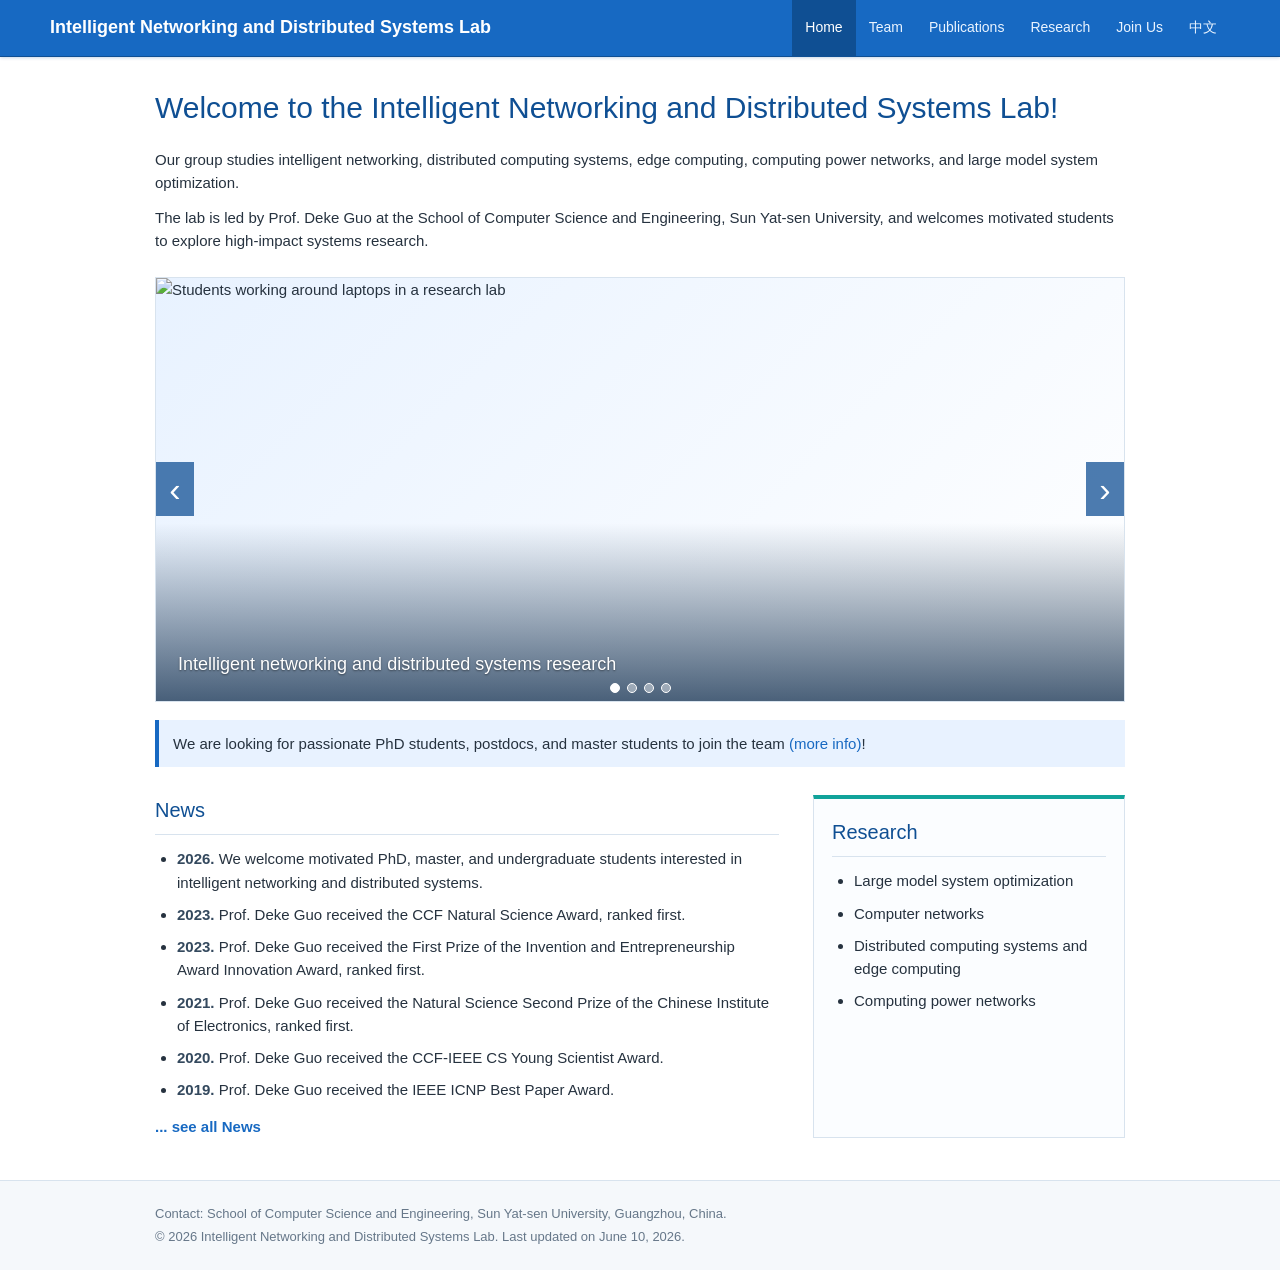
==== index.html @ 82f00f29 "Add selected publications" ====
<!doctype html>
<html lang="en">
<head>
  <meta charset="utf-8">
  <meta name="viewport" content="width=device-width, initial-scale=1">
  <title>Intelligent Networking and Distributed Systems Lab - Home</title>
  <link rel="icon" href="/assets/sysu-seal.svg" type="image/svg+xml">
  <link rel="stylesheet" href="styles.css">
</head>
<body>
  <header class="site-header">
    <nav class="navbar" aria-label="Primary navigation">
      <a class="brand" href="#home">Intelligent Networking and Distributed Systems Lab</a>
      <button class="nav-toggle" type="button" aria-label="Toggle navigation" aria-expanded="false">
        <span></span>
        <span></span>
        <span></span>
      </button>
      <div class="nav-links">
        <a class="active" href="#home" data-view="home">Home</a>
        <a href="#team" data-view="team">Team</a>
        <a href="#publications" data-view="publications">Publications</a>
        <a href="#research" data-view="research">Research</a>
        <a href="#join" data-view="join">Join Us</a>
        <a href="#cn" id="language-toggle">中文</a>
      </div>
    </nav>
  </header>

  <main class="page">
    <div class="view active" id="home-view">
      <section class="intro">
        <h1>Welcome to the Intelligent Networking and Distributed Systems Lab!</h1>
        <p>
          Our group studies intelligent networking, distributed computing systems, edge computing,
          computing power networks, and large model system optimization.
        </p>
        <p>
          The lab is led by Prof. Deke Guo at the School of Computer Science and Engineering,
          Sun Yat-sen University, and welcomes motivated students to explore high-impact systems research.
        </p>
      </section>

      <section class="carousel" aria-label="Lab highlights">
        <div class="slides">
          <figure class="slide active">
            <img src="https://images.unsplash.com/photo-1519389950473-47ba0277781c?auto=format&fit=crop&w=1400&q=80" alt="Students working around laptops in a research lab">
            <figcaption>Research work, prototypes, and publication highlights</figcaption>
          </figure>
          <figure class="slide">
            <img src="https://images.unsplash.com/photo-1531482615713-2afd69097998?auto=format&fit=crop&w=1400&q=80" alt="Research team collaborating in a meeting">
            <figcaption>Students and faculty building systems together</figcaption>
          </figure>
          <figure class="slide">
            <img src="https://images.unsplash.com/photo-1517048676732-d65bc937f952?auto=format&fit=crop&w=1400&q=80" alt="Academic discussion around a conference table">
            <figcaption>Seminars, workshops, and collaborative discussions</figcaption>
          </figure>
          <figure class="slide">
            <img src="https://images.unsplash.com/photo-1518770660439-4636190af475?auto=format&fit=crop&w=1400&q=80" alt="Close-up of electronic circuit hardware">
            <figcaption>From hardware trends to deployable system designs</figcaption>
          </figure>
        </div>

        <button class="carousel-btn prev" type="button" aria-label="Previous slide">&lsaquo;</button>
        <button class="carousel-btn next" type="button" aria-label="Next slide">&rsaquo;</button>

        <div class="indicators" aria-label="Slide indicators">
          <button class="active" type="button" aria-label="Show slide 1"></button>
          <button type="button" aria-label="Show slide 2"></button>
          <button type="button" aria-label="Show slide 3"></button>
          <button type="button" aria-label="Show slide 4"></button>
        </div>
      </section>

      <section class="notice" id="join-home">
        We are looking for passionate PhD students, postdocs, and master students to join the team
        <a href="#join">more info</a>!
      </section>

      <section class="content-grid">
        <div class="news">
          <h2>News</h2>
          <ul>
            <li><time datetime="2026">2026.</time> We welcome motivated PhD, master, and undergraduate students interested in intelligent networking and distributed systems.</li>
            <li><time datetime="2023">2023.</time> Prof. Deke Guo received the CCF Natural Science Award, ranked first.</li>
            <li><time datetime="2023">2023.</time> Prof. Deke Guo received the First Prize of the Invention and Entrepreneurship Award Innovation Award, ranked first.</li>
            <li><time datetime="2021">2021.</time> Prof. Deke Guo received the Natural Science Second Prize of the Chinese Institute of Electronics, ranked first.</li>
            <li><time datetime="2020">2020.</time> Prof. Deke Guo received the CCF-IEEE CS Young Scientist Award.</li>
            <li><time datetime="2019">2019.</time> Prof. Deke Guo received the IEEE ICNP Best Paper Award.</li>
          </ul>
          <a class="more-link" href="#news">... see all News</a>
        </div>

        <aside class="research-list">
          <h2>Research</h2>
          <ul>
            <li>Large model system optimization</li>
            <li>Computer networks</li>
            <li>Distributed computing systems and edge computing</li>
            <li>Computing power networks</li>
          </ul>
        </aside>
      </section>
    </div>

    <div class="view" id="team-view">
      <section class="team-page">
        <h1>Team</h1>
        <p class="page-lead">
          Faculty, graduate students, engineers, and collaborators work together through weekly seminars,
          reading groups, and project meetings.
        </p>

        <section class="team-section faculty-section">
          <h2>Faculty</h2>
          <div class="faculty-list"></div>
        </section>

        <section class="team-section">
          <h2>Postdoctoral Fellows</h2>
          <div class="person-grid postdoc-list"></div>
        </section>

        <section class="team-section">
          <h2>PhD Students</h2>
          <div class="person-grid phd-list"></div>
        </section>

        <section class="team-section">
          <h2>Master Students</h2>
          <div class="person-grid master-list"></div>
        </section>

        <section class="team-section alumni-section">
          <h2>Alumni</h2>
          <h3>Selected Alumni</h3>
          <div class="person-grid alumni-featured-list"></div>

          <h3>All Alumni</h3>
          <table class="alumni-table">
            <thead>
              <tr>
                <th>Name</th>
                <th>Degree</th>
                <th>Year</th>
                <th>After Graduation</th>
              </tr>
            </thead>
            <tbody></tbody>
          </table>
        </section>
      </section>
    </div>

    <div class="view" id="publications-view">
      <section class="subpage">
        <h1>Publications</h1>
        <p class="page-lead">Selected publication resources and research topics in networking, distributed systems, edge computing, computing power networks, and large model systems.</p>

        <div class="publication-list">
          <section class="paper-year">
            <h2>2023</h2>
            <article class="paper">
              <h3>When Deduplication Meets Migration: An Efficient and Adaptive Strategy in Distributed Storage Systems</h3>
              <p class="paper-authors">Geyao Cheng, Lailong Luo, Junxu Xia, Deke Guo, Yuchen Sun</p>
              <p class="paper-venue">IEEE Transactions on Parallel and Distributed Systems (TPDS), 2023</p>
              <div class="paper-links">
                <a href="https://dekeguo.github.io/Jingwei-TPDS.pdf">PDF</a>
              </div>
            </article>
          </section>

          <section class="paper-year">
            <h2>2022</h2>
            <article class="paper">
              <h3>COIN: An Efficient Indexing Mechanism for Unstructured Data Sharing Systems</h3>
              <p class="paper-authors">Junjie Xie, Chen Qian, Deke Guo, Minmei Wang, Ge Wang, Honghui Chen</p>
              <p class="paper-venue">IEEE/ACM Transactions on Networking (TON), 2022</p>
              <div class="paper-links">
                <a href="https://dekeguo.github.io/ton_coin.pdf">PDF</a>
              </div>
            </article>
          </section>
        </div>
      </section>
    </div>

    <div class="view" id="research-view">
      <section class="subpage">
        <h1>Research</h1>
        <p class="page-lead">
          We study intelligent networking and distributed systems for future computing infrastructures,
          with emphasis on networks, edge computing, computing power networks, and large model systems.
        </p>

        <div class="topic-grid">
          <article class="topic">
            <h2>Large Model System Optimization</h2>
            <p>System support for efficient training, inference, scheduling, and deployment of large models.</p>
          </article>
          <article class="topic">
            <h2>Computer Networks</h2>
            <p>Network architectures, protocols, and intelligent mechanisms for high-performance communication.</p>
          </article>
          <article class="topic">
            <h2>Distributed Computing and Edge Computing</h2>
            <p>Distributed systems and edge infrastructures that bring computing closer to data and users.</p>
          </article>
          <article class="topic">
            <h2>Computing Power Networks</h2>
            <p>Resource orchestration and networked computing infrastructure for collaborative computing services.</p>
          </article>
        </div>
      </section>
    </div>

    <div class="view" id="join-view">
      <section class="subpage join-page">
        <h1>Join Us</h1>
        <p class="page-lead">
          We welcome motivated undergraduate, master, and PhD students interested in computer networks,
          distributed systems, edge computing, computing power networks, and large model systems.
        </p>

        <div class="join-panel">
          <h2>Open Positions</h2>
          <ul>
            <li>PhD students interested in computer networks, distributed systems, edge computing, and large model systems.</li>
            <li>Master students looking for hands-on systems research projects.</li>
            <li>Outstanding undergraduate students who want to join research projects early.</li>
          </ul>
        </div>

        <div class="join-panel">
          <h2>How to Apply</h2>
          <p>
            Send your CV, transcript, and a short note about your research interests to
            <a href="mailto:guodk@mail.sysu.edu.cn">guodk@mail.sysu.edu.cn</a>.
          </p>
        </div>
      </section>
    </div>
  </main>

  <footer class="site-footer">
    <div class="footer-inner">
      <p>Contact: School of Computer Science and Engineering, Sun Yat-sen University, Guangzhou, China.</p>
      <p>&copy; 2026 Intelligent Networking and Distributed Systems Lab. Last updated on June 10, 2026.</p>
    </div>
  </footer>

  <script src="script.js"></script>
</body>
</html>
---- styles.css ----
:root {
  --blue: #1769c2;
  --blue-dark: #0f4f93;
  --blue-soft: #e8f2ff;
  --ink: #26323f;
  --muted: #667789;
  --line: #d8e3ee;
  --page: #ffffff;
  --band: #f5f8fb;
  --accent: #11a39a;
}

* {
  box-sizing: border-box;
}

body {
  margin: 0;
  color: var(--ink);
  background: var(--page);
  font-family: Arial, Helvetica, sans-serif;
  font-size: 15px;
  line-height: 1.55;
}

a {
  color: var(--blue);
  text-decoration: none;
}

a:hover,
a:focus {
  color: var(--blue-dark);
  text-decoration: underline;
}

.site-header {
  background: var(--blue);
  border-bottom: 1px solid var(--blue-dark);
  box-shadow: 0 1px 3px rgba(15, 79, 147, 0.22);
}

.navbar {
  width: min(1180px, calc(100% - 32px));
  min-height: 56px;
  margin: 0 auto;
  display: flex;
  align-items: center;
  justify-content: flex-start;
  gap: 22px;
}

.brand {
  flex: 1 1 auto;
  color: #fff;
  max-width: none;
  min-width: 260px;
  font-size: 18px;
  font-weight: 700;
  line-height: 1.2;
}

.brand:hover,
.brand:focus {
  color: #fff;
}

.nav-links {
  display: flex;
  align-items: stretch;
  align-self: stretch;
  flex: 0 0 auto;
}

.nav-links a {
  display: flex;
  align-items: center;
  padding: 0 13px;
  color: #eaf4ff;
  font-size: 14px;
  white-space: nowrap;
}

.nav-links a:hover,
.nav-links a:focus,
.nav-links a.active {
  background: var(--blue-dark);
  color: #fff;
  text-decoration: none;
}

.nav-toggle {
  display: none;
  width: 40px;
  height: 34px;
  border: 1px solid rgba(255, 255, 255, 0.45);
  border-radius: 4px;
  background: transparent;
  padding: 7px 8px;
}

.nav-toggle span {
  display: block;
  height: 2px;
  margin: 4px 0;
  background: #fff;
}

.page {
  width: min(970px, calc(100% - 32px));
  margin: 28px auto 42px;
}

.view {
  display: none;
}

.view.active {
  display: block;
}

.intro h1 {
  margin: 0 0 16px;
  color: var(--blue-dark);
  font-size: 30px;
  font-weight: 500;
}

.intro p {
  margin: 0 0 12px;
}

.carousel {
  position: relative;
  margin: 24px 0 18px;
  overflow: hidden;
  border: 1px solid var(--line);
  background: var(--band);
}

.slides {
  aspect-ratio: 16 / 7;
  min-height: 270px;
}

.slide {
  position: absolute;
  inset: 0;
  margin: 0;
  opacity: 0;
  transition: opacity 280ms ease;
}

.slide.active {
  opacity: 1;
  z-index: 1;
}

.slide img {
  width: 100%;
  height: 100%;
  display: block;
  object-fit: cover;
  background: linear-gradient(135deg, var(--blue-soft), #ffffff);
}

.slide::after {
  content: "";
  position: absolute;
  inset: auto 0 0;
  height: 42%;
  background: linear-gradient(to top, rgba(7, 37, 70, 0.72), rgba(7, 37, 70, 0));
}

.slide figcaption {
  position: absolute;
  left: 22px;
  right: 22px;
  bottom: 22px;
  z-index: 2;
  color: #fff;
  font-size: 18px;
  text-shadow: 0 1px 2px rgba(0, 0, 0, 0.45);
}

.carousel-btn {
  position: absolute;
  top: 50%;
  z-index: 3;
  width: 38px;
  height: 54px;
  border: 0;
  color: #fff;
  background: rgba(15, 79, 147, 0.74);
  font-size: 34px;
  line-height: 1;
  transform: translateY(-50%);
  cursor: pointer;
}

.carousel-btn:hover,
.carousel-btn:focus {
  background: rgba(15, 79, 147, 0.94);
}

.prev {
  left: 0;
}

.next {
  right: 0;
}

.indicators {
  position: absolute;
  left: 0;
  right: 0;
  bottom: 8px;
  z-index: 4;
  display: flex;
  justify-content: center;
  gap: 7px;
}

.indicators button {
  width: 10px;
  height: 10px;
  padding: 0;
  border: 1px solid #fff;
  border-radius: 50%;
  background: rgba(255, 255, 255, 0.42);
  cursor: pointer;
}

.indicators button.active {
  background: #fff;
}

.notice {
  padding: 12px 14px;
  border-left: 4px solid var(--blue);
  background: var(--blue-soft);
}

.content-grid {
  display: grid;
  grid-template-columns: 2fr 1fr;
  gap: 34px;
  margin-top: 28px;
}

h2 {
  margin: 0 0 12px;
  color: var(--blue-dark);
  font-size: 20px;
  font-weight: 500;
  border-bottom: 1px solid var(--line);
  padding-bottom: 8px;
}

ul {
  margin: 0;
  padding-left: 22px;
}

li {
  margin-bottom: 9px;
}

time {
  font-weight: 700;
  color: #34495e;
}

.more-link {
  display: inline-block;
  margin-top: 4px;
  font-weight: 700;
}

.research-list {
  padding: 18px;
  border: 1px solid var(--line);
  border-top: 4px solid var(--accent);
  background: #fbfdff;
}

.subpage h1,
.team-page h1 {
  margin: 0 0 12px;
  color: var(--blue-dark);
  font-size: 30px;
  font-weight: 500;
}

.page-lead {
  max-width: 760px;
  margin: 0 0 28px;
}

.team-section {
  margin-top: 30px;
}

.team-page {
  max-width: 980px;
}

.team-section {
  margin-top: 38px;
  border-top: 1px solid var(--line);
  padding-top: 14px;
}

.faculty-list {
  display: grid;
  grid-template-columns: repeat(2, minmax(0, 1fr));
  gap: 24px;
  margin-top: 18px;
}

.member,
.person-card {
  cursor: pointer;
  color: inherit;
  text-decoration: none;
}

.member {
  display: grid;
  grid-template-columns: 118px 1fr;
  gap: 20px;
  align-items: center;
  min-height: 160px;
  padding: 22px;
  border: 1px solid var(--line);
  border-radius: 10px;
  background: linear-gradient(180deg, #ffffff 0%, #f7fbff 100%);
  box-shadow: 0 8px 22px rgba(15, 79, 147, 0.08);
  transition: transform 160ms ease, box-shadow 160ms ease, border-color 160ms ease;
}

.member:hover,
.member:focus {
  border-color: #b8cfe7;
  box-shadow: 0 12px 28px rgba(15, 79, 147, 0.14);
  outline: 0;
  transform: translateY(-2px);
  text-decoration: none;
}

.member img {
  width: 108px;
  height: 108px;
  object-fit: cover;
  border: 3px solid #fff;
  border-radius: 50%;
  box-shadow: 0 0 0 1px var(--line), 0 8px 18px rgba(15, 79, 147, 0.12);
}

.member h3 {
  margin: 0 0 10px;
  color: var(--blue-dark);
  font-size: 18px;
}

.member p {
  margin: 0 0 4px;
}

.member p:first-of-type {
  color: var(--muted);
  font-size: 14px;
}

.profile-link {
  display: inline-block;
  margin-top: 10px;
  padding: 5px 12px;
  border: 1px solid var(--blue);
  border-radius: 999px;
  color: var(--blue);
  font-size: 13px;
  font-weight: 700;
}

.profile-link:hover,
.profile-link:focus {
  background: var(--blue);
  color: #fff;
  text-decoration: none;
}

.person-grid {
  display: grid;
  grid-template-columns: repeat(4, 160px);
  gap: 30px 38px;
  margin-top: 18px;
}

.person-card {
  width: 160px;
  padding: 16px 12px;
  border: 1px solid transparent;
  border-radius: 10px;
  background: transparent;
  text-align: center;
  transition: transform 160ms ease, background 160ms ease, border-color 160ms ease;
}

.person-card:hover,
.person-card:focus {
  border-color: var(--line);
  background: #fbfdff;
  outline: 0;
  transform: translateY(-2px);
}

.person-card:hover h3,
.person-card:focus h3 {
  text-decoration: underline;
}

.person-card img {
  width: 118px;
  height: 118px;
  display: block;
  margin: 0 auto;
  object-fit: cover;
  border: 3px solid #fff;
  border-radius: 50%;
  background: var(--blue-soft);
  box-shadow: 0 0 0 1px var(--line), 0 8px 18px rgba(15, 79, 147, 0.1);
}

.person-card h3 {
  margin: 9px 0 3px;
  color: var(--blue-dark);
  font-size: 15px;
}

.person-card p {
  margin: 0;
  color: var(--muted);
  font-size: 13px;
}

.alumni-section h3 {
  margin: 22px 0 10px;
  color: var(--ink);
  font-size: 16px;
}

.alumni-table {
  width: 100%;
  border-collapse: collapse;
  margin-top: 10px;
  font-size: 14px;
}

.alumni-table th,
.alumni-table td {
  border-bottom: 1px solid var(--line);
  padding: 9px 8px;
  text-align: left;
  vertical-align: top;
}

.alumni-table th {
  color: var(--blue-dark);
  font-weight: 700;
}

.paper-year,
.cn-section {
  margin-top: 30px;
}

.publication-list {
  margin-top: 28px;
}

.paper {
  padding: 18px 0;
  border-bottom: 1px solid var(--line);
}

.paper h3 {
  margin: 0 0 6px;
  color: var(--ink);
  font-size: 17px;
  line-height: 1.45;
}

.paper p {
  margin: 0 0 5px;
  color: var(--muted);
}

.paper-authors {
  color: var(--ink);
}

.paper-links {
  display: flex;
  flex-wrap: wrap;
  gap: 8px;
  margin-top: 8px;
}

.paper-links a {
  display: inline-flex;
  align-items: center;
  min-height: 28px;
  padding: 3px 10px;
  border: 1px solid var(--blue);
  border-radius: 3px;
  color: var(--blue);
  font-size: 13px;
  font-weight: 700;
}

.paper-links a:hover,
.paper-links a:focus {
  background: var(--blue);
  color: #fff;
  text-decoration: none;
}

.topic-grid {
  display: grid;
  grid-template-columns: repeat(2, minmax(0, 1fr));
  gap: 20px;
  margin-top: 28px;
}

.topic,
.join-panel {
  padding: 18px;
  border: 1px solid var(--line);
  border-top: 4px solid var(--accent);
  background: #fbfdff;
}

.topic h2,
.join-panel h2 {
  margin-bottom: 10px;
}

.topic p,
.join-panel p {
  margin: 0;
}

.join-panel {
  margin-top: 22px;
}

.profile-page {
  max-width: 880px;
}

.back-link {
  display: inline-block;
  margin-bottom: 24px;
  font-weight: 700;
}

.profile-hero {
  display: grid;
  grid-template-columns: 160px 1fr;
  gap: 28px;
  align-items: start;
  padding: 28px;
  border: 1px solid var(--line);
  border-radius: 12px;
  background: linear-gradient(180deg, #ffffff 0%, #f7fbff 100%);
  box-shadow: 0 10px 28px rgba(15, 79, 147, 0.1);
}

.profile-hero img {
  width: 150px;
  height: 150px;
  object-fit: cover;
  border: 4px solid #fff;
  border-radius: 50%;
  box-shadow: 0 0 0 1px var(--line), 0 10px 24px rgba(15, 79, 147, 0.15);
}

.profile-hero h1 {
  margin: 8px 0 8px;
  color: var(--blue-dark);
  font-size: 34px;
  font-weight: 500;
}

#profile-role {
  margin: 0 0 8px;
  color: var(--muted);
}

.profile-body {
  margin-top: 30px;
}

.profile-body > p {
  margin: 0;
  font-size: 16px;
}

.profile-section {
  margin-top: 30px;
  border-top: 1px solid var(--line);
  padding-top: 14px;
}

.profile-section h2 {
  margin: 0 0 8px;
  color: var(--blue-dark);
  font-size: 22px;
  font-weight: 500;
}

.site-footer {
  border-top: 1px solid var(--line);
  background: var(--band);
  color: var(--muted);
}

.footer-inner {
  width: min(970px, calc(100% - 32px));
  margin: 0 auto;
  padding: 20px 0;
  font-size: 13px;
}

.footer-inner p {
  margin: 3px 0;
}

@media (max-width: 720px) {
  .navbar {
    width: calc(100% - 24px);
    flex-wrap: wrap;
    padding: 8px 0;
    gap: 10px;
  }

  .brand {
    max-width: calc(100% - 56px);
  }

  .nav-toggle {
    display: block;
  }

  .nav-links {
    display: none;
    width: 100%;
    align-self: auto;
    flex-direction: column;
    border-top: 1px solid rgba(255, 255, 255, 0.24);
  }

  .nav-links.open {
    display: flex;
  }

  .nav-links a {
    min-height: 40px;
    padding: 0 10px;
  }

  .page {
    width: calc(100% - 24px);
    margin-top: 22px;
  }

  .intro h1 {
    font-size: 25px;
  }

  .slides {
    aspect-ratio: 4 / 3;
    min-height: 230px;
  }

  .slide figcaption {
    left: 16px;
    right: 16px;
    bottom: 24px;
    font-size: 15px;
  }

  .content-grid {
    grid-template-columns: 1fr;
    gap: 24px;
  }

  .faculty-list {
    grid-template-columns: 1fr;
  }

  .member {
    grid-template-columns: 92px 1fr;
    min-height: 112px;
    padding: 14px;
  }

  .member img {
    width: 86px;
    height: 86px;
  }

  .person-grid {
    grid-template-columns: repeat(2, minmax(130px, 1fr));
    gap: 24px 28px;
  }

  .person-card {
    width: 100%;
  }

  .person-card img {
    width: 108px;
    height: 108px;
  }

  .profile-hero {
    grid-template-columns: 92px 1fr;
    gap: 16px;
    padding: 18px;
  }

  .profile-hero img {
    width: 92px;
    height: 92px;
  }

  .profile-hero h1 {
    font-size: 25px;
  }

  .topic-grid {
    grid-template-columns: 1fr;
  }
}

@media (max-width: 420px) {
  .person-grid {
    grid-template-columns: 1fr;
  }

  .person-card {
    width: 100%;
  }

  .person-card img {
    width: 116px;
    height: 116px;
  }

  .alumni-table {
    font-size: 13px;
  }
}
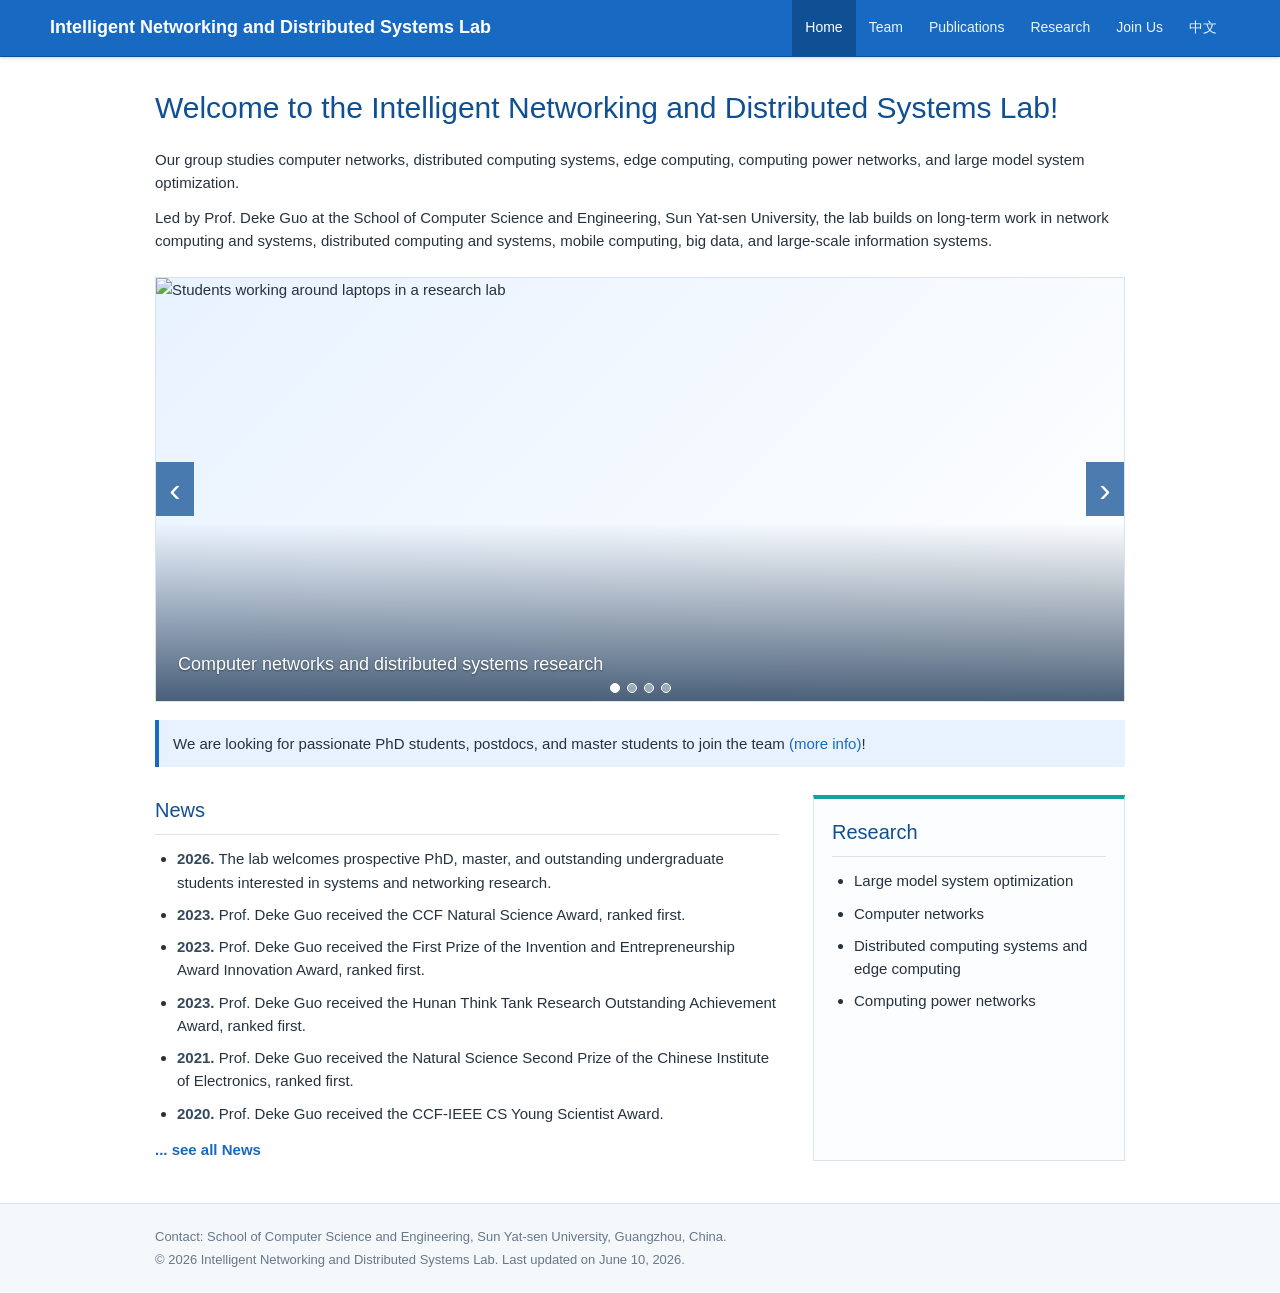
==== commit 01178b78: "Fill lab site with public faculty info" ====
--- a/index.html
+++ b/index.html
@@ -4,7 +4,7 @@
   <meta charset="utf-8">
   <meta name="viewport" content="width=device-width, initial-scale=1">
   <title>Intelligent Networking and Distributed Systems Lab - Home</title>
-  <link rel="icon" href="/assets/sysu-seal.svg" type="image/svg+xml">
+  <link rel="icon" href="/assets/R.png" type="image/png">
   <link rel="stylesheet" href="styles.css">
 </head>
 <body>
@@ -32,12 +32,13 @@
       <section class="intro">
         <h1>Welcome to the Intelligent Networking and Distributed Systems Lab!</h1>
         <p>
-          Our group studies intelligent networking, distributed computing systems, edge computing,
+          Our group studies computer networks, distributed computing systems, edge computing,
           computing power networks, and large model system optimization.
         </p>
         <p>
-          The lab is led by Prof. Deke Guo at the School of Computer Science and Engineering,
-          Sun Yat-sen University, and welcomes motivated students to explore high-impact systems research.
+          Led by Prof. Deke Guo at the School of Computer Science and Engineering,
+          Sun Yat-sen University, the lab builds on long-term work in network computing and systems,
+          distributed computing and systems, mobile computing, big data, and large-scale information systems.
         </p>
       </section>
 
@@ -81,12 +82,12 @@
         <div class="news">
           <h2>News</h2>
           <ul>
-            <li><time datetime="2026">2026.</time> We welcome motivated PhD, master, and undergraduate students interested in intelligent networking and distributed systems.</li>
+            <li><time datetime="2026">2026.</time> We welcome motivated PhD, master, undergraduate students, and postdoctoral researchers interested in systems and networking research.</li>
             <li><time datetime="2023">2023.</time> Prof. Deke Guo received the CCF Natural Science Award, ranked first.</li>
             <li><time datetime="2023">2023.</time> Prof. Deke Guo received the First Prize of the Invention and Entrepreneurship Award Innovation Award, ranked first.</li>
+            <li><time datetime="2023">2023.</time> Prof. Deke Guo received the Hunan Think Tank Research Outstanding Achievement Award, ranked first.</li>
             <li><time datetime="2021">2021.</time> Prof. Deke Guo received the Natural Science Second Prize of the Chinese Institute of Electronics, ranked first.</li>
             <li><time datetime="2020">2020.</time> Prof. Deke Guo received the CCF-IEEE CS Young Scientist Award.</li>
-            <li><time datetime="2019">2019.</time> Prof. Deke Guo received the IEEE ICNP Best Paper Award.</li>
           </ul>
           <a class="more-link" href="#news">... see all News</a>
         </div>
@@ -189,27 +190,41 @@
       <section class="subpage">
         <h1>Research</h1>
         <p class="page-lead">
-          We study intelligent networking and distributed systems for future computing infrastructures,
-          with emphasis on networks, edge computing, computing power networks, and large model systems.
-        </p>
-
+          We study future computing infrastructures through computer networks, distributed computing systems,
+          edge computing, computing power networks, and large model system optimization.
+        </p>
+
+        <div class="research-overview">
+          <a class="research-category" href="/research/national-projects/">
+            <span>Programs</span>
+            <h2>National Key Research Projects</h2>
+            <p>Selected public grants include national talent programs, NSFC projects, and National Key R&D Program projects.</p>
+          </a>
+          <a class="research-category" href="/research/publications/">
+            <span>Outputs</span>
+            <h2>Papers, Books, Patents, and Prototypes</h2>
+            <p>Representative publications, monographs, invention patents, prototypes, and member research pages.</p>
+          </a>
+        </div>
+
+        <h2 class="section-heading">Research Topics</h2>
         <div class="topic-grid">
-          <article class="topic">
+          <a class="topic" href="/research/large-model-systems/">
             <h2>Large Model System Optimization</h2>
             <p>System support for efficient training, inference, scheduling, and deployment of large models.</p>
-          </article>
-          <article class="topic">
+          </a>
+          <a class="topic" href="/research/computer-networks/">
             <h2>Computer Networks</h2>
             <p>Network architectures, protocols, and intelligent mechanisms for high-performance communication.</p>
-          </article>
-          <article class="topic">
+          </a>
+          <a class="topic" href="/research/distributed-edge-computing/">
             <h2>Distributed Computing and Edge Computing</h2>
             <p>Distributed systems and edge infrastructures that bring computing closer to data and users.</p>
-          </article>
-          <article class="topic">
+          </a>
+          <a class="topic" href="/research/computing-power-networks/">
             <h2>Computing Power Networks</h2>
             <p>Resource orchestration and networked computing infrastructure for collaborative computing services.</p>
-          </article>
+          </a>
         </div>
       </section>
     </div>
@@ -218,8 +233,8 @@
       <section class="subpage join-page">
         <h1>Join Us</h1>
         <p class="page-lead">
-          We welcome motivated undergraduate, master, and PhD students interested in computer networks,
-          distributed systems, edge computing, computing power networks, and large model systems.
+          We welcome motivated undergraduate, master, and PhD students and postdoctoral researchers interested in
+          computer networks, distributed systems, edge computing, computing power networks, and large model systems.
         </p>
 
         <div class="join-panel">
--- a/styles.css
+++ b/styles.css
@@ -527,6 +527,47 @@
   text-decoration: none;
 }
 
+.research-overview {
+  display: grid;
+  grid-template-columns: repeat(2, minmax(0, 1fr));
+  gap: 20px;
+  margin: 28px 0 30px;
+}
+
+.research-category {
+  display: block;
+  min-height: 178px;
+  padding: 22px;
+  border: 1px solid var(--line);
+  border-top: 4px solid var(--blue);
+  background: linear-gradient(180deg, #ffffff 0%, #f7fbff 100%);
+  color: inherit;
+  box-shadow: 0 8px 22px rgba(15, 79, 147, 0.07);
+  transition: transform 160ms ease, box-shadow 160ms ease, border-color 160ms ease;
+}
+
+.research-category span {
+  display: inline-block;
+  margin-bottom: 10px;
+  color: var(--muted);
+  font-size: 13px;
+  font-weight: 700;
+  letter-spacing: 0.04em;
+  text-transform: uppercase;
+}
+
+.research-category h2 {
+  margin-bottom: 10px;
+}
+
+.research-category p {
+  margin: 0;
+}
+
+.section-heading {
+  margin-top: 8px;
+}
+
 .topic-grid {
   display: grid;
   grid-template-columns: repeat(2, minmax(0, 1fr));
@@ -536,10 +577,25 @@
 
 .topic,
 .join-panel {
+  display: block;
   padding: 18px;
   border: 1px solid var(--line);
   border-top: 4px solid var(--accent);
   background: #fbfdff;
+  color: inherit;
+  text-decoration: none;
+  transition: transform 160ms ease, box-shadow 160ms ease, border-color 160ms ease;
+}
+
+.research-category:hover,
+.research-category:focus,
+.topic:hover,
+.topic:focus {
+  border-color: #b8cfe7;
+  box-shadow: 0 10px 24px rgba(15, 79, 147, 0.12);
+  outline: 0;
+  transform: translateY(-2px);
+  text-decoration: none;
 }
 
 .topic h2,
@@ -744,6 +800,10 @@
   .topic-grid {
     grid-template-columns: 1fr;
   }
+
+  .research-overview {
+    grid-template-columns: 1fr;
+  }
 }
 
 @media (max-width: 420px) {
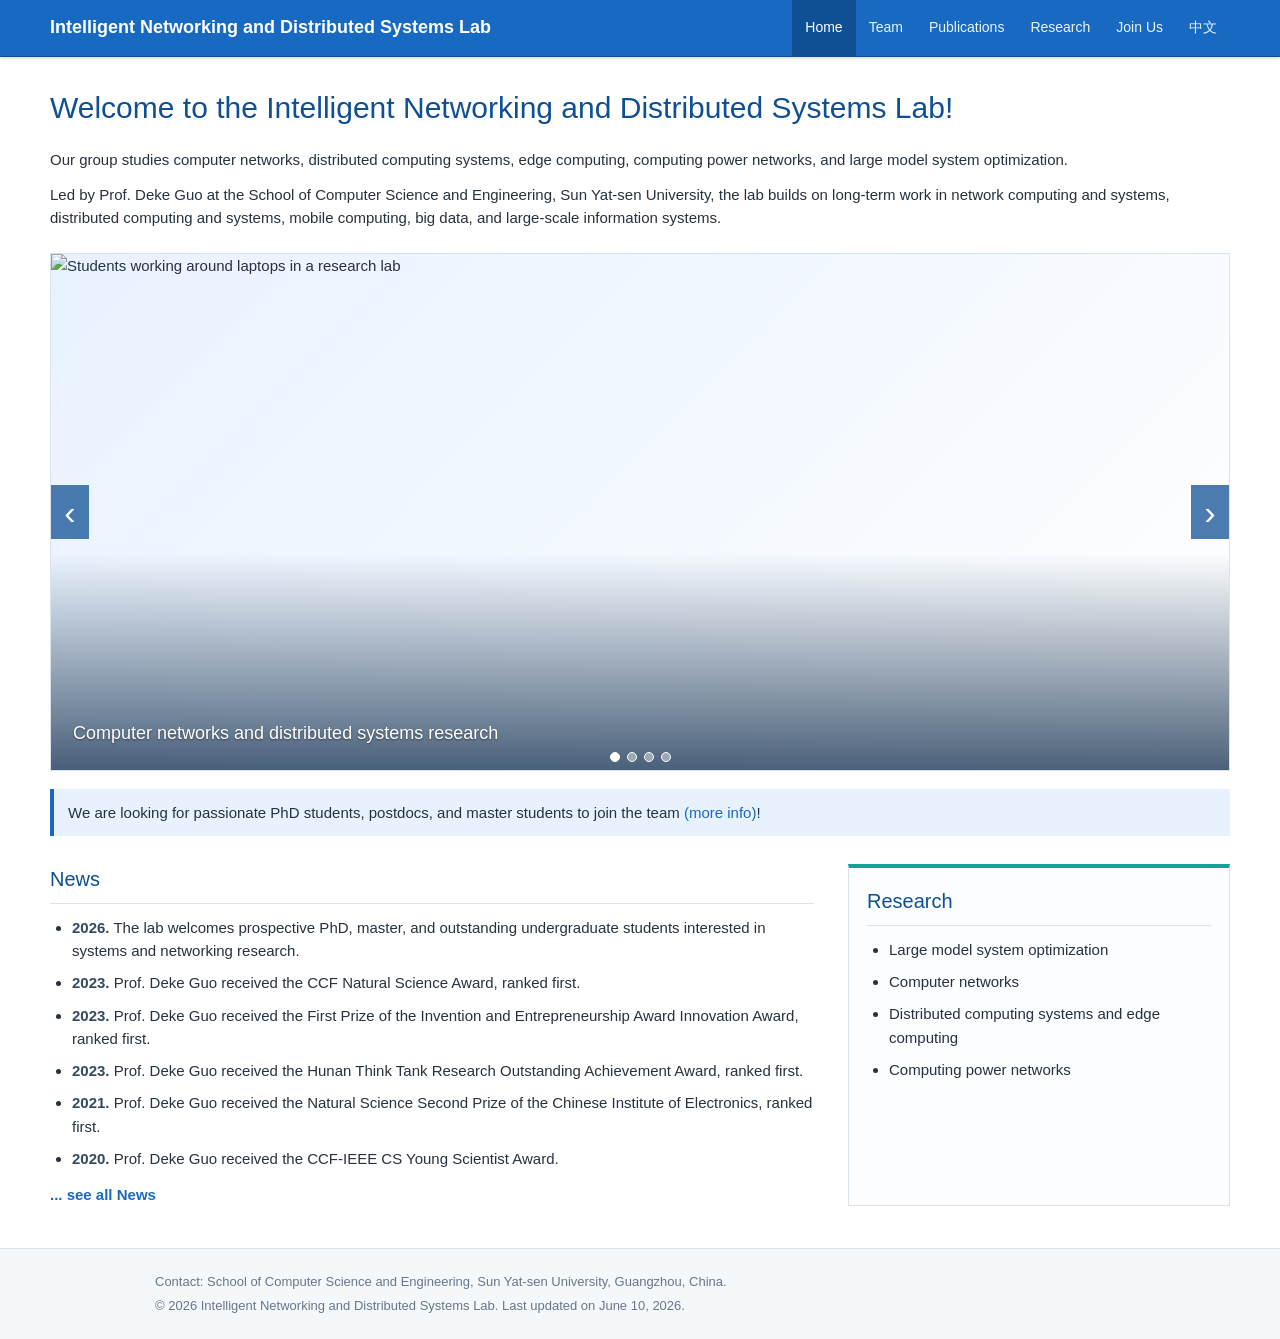
==== commit 6b682ac6: "Polish Chinese copy and add news page" ====
--- a/index.html
+++ b/index.html
@@ -82,14 +82,14 @@
         <div class="news">
           <h2>News</h2>
           <ul>
-            <li><time datetime="2026">2026.</time> We welcome motivated PhD, master, undergraduate students, and postdoctoral researchers interested in systems and networking research.</li>
-            <li><time datetime="2023">2023.</time> Prof. Deke Guo received the CCF Natural Science Award, ranked first.</li>
-            <li><time datetime="2023">2023.</time> Prof. Deke Guo received the First Prize of the Invention and Entrepreneurship Award Innovation Award, ranked first.</li>
-            <li><time datetime="2023">2023.</time> Prof. Deke Guo received the Hunan Think Tank Research Outstanding Achievement Award, ranked first.</li>
-            <li><time datetime="2021">2021.</time> Prof. Deke Guo received the Natural Science Second Prize of the Chinese Institute of Electronics, ranked first.</li>
-            <li><time datetime="2020">2020.</time> Prof. Deke Guo received the CCF-IEEE CS Young Scientist Award.</li>
+            <li><time datetime="2026">2026</time> We welcome motivated PhD, master, undergraduate students, and postdoctoral researchers interested in systems and networking research.</li>
+            <li><time datetime="2023">2023</time> Prof. Deke Guo received the CCF Natural Science Award, ranked first.</li>
+            <li><time datetime="2023">2023</time> Prof. Deke Guo received the First Prize of the Invention and Entrepreneurship Award Innovation Award, ranked first.</li>
+            <li><time datetime="2023">2023</time> Prof. Deke Guo received the Hunan Think Tank Research Outstanding Achievement Award, ranked first.</li>
+            <li><time datetime="2021">2021</time> Prof. Deke Guo received the Natural Science Second Prize of the Chinese Institute of Electronics, ranked first.</li>
+            <li><time datetime="2020">2020</time> Prof. Deke Guo received the CCF-IEEE CS Young Scientist Award.</li>
           </ul>
-          <a class="more-link" href="#news">... see all News</a>
+          <a class="more-link" href="/news/">... see all News</a>
         </div>
 
         <aside class="research-list">
--- a/styles.css
+++ b/styles.css
@@ -35,6 +35,9 @@
 }
 
 .site-header {
+  position: sticky;
+  top: 0;
+  z-index: 1000;
   background: var(--blue);
   border-bottom: 1px solid var(--blue-dark);
   box-shadow: 0 1px 3px rgba(15, 79, 147, 0.22);
@@ -107,7 +110,7 @@
 }
 
 .page {
-  width: min(970px, calc(100% - 32px));
+  width: min(1180px, calc(100% - 32px));
   margin: 28px auto 42px;
 }
 
@@ -294,8 +297,21 @@
 }
 
 .page-lead {
-  max-width: 760px;
+  max-width: 1040px;
   margin: 0 0 28px;
+}
+
+:lang(zh-CN) .page-lead,
+:lang(zh-CN) .intro p,
+:lang(zh-CN) .news li,
+:lang(zh-CN) .news-archive li,
+:lang(zh-CN) .join-panel p,
+:lang(zh-CN) .topic p,
+:lang(zh-CN) .research-category p,
+:lang(zh-CN) .person-card p {
+  word-break: keep-all;
+  overflow-wrap: normal;
+  text-wrap: pretty;
 }
 
 .team-section {
@@ -732,6 +748,18 @@
     margin-top: 22px;
   }
 
+  :lang(zh-CN) .page-lead,
+  :lang(zh-CN) .intro p,
+  :lang(zh-CN) .news li,
+  :lang(zh-CN) .news-archive li,
+  :lang(zh-CN) .join-panel p,
+  :lang(zh-CN) .topic p,
+  :lang(zh-CN) .research-category p,
+  :lang(zh-CN) .person-card p {
+    word-break: normal;
+    overflow-wrap: anywhere;
+  }
+
   .intro h1 {
     font-size: 25px;
   }
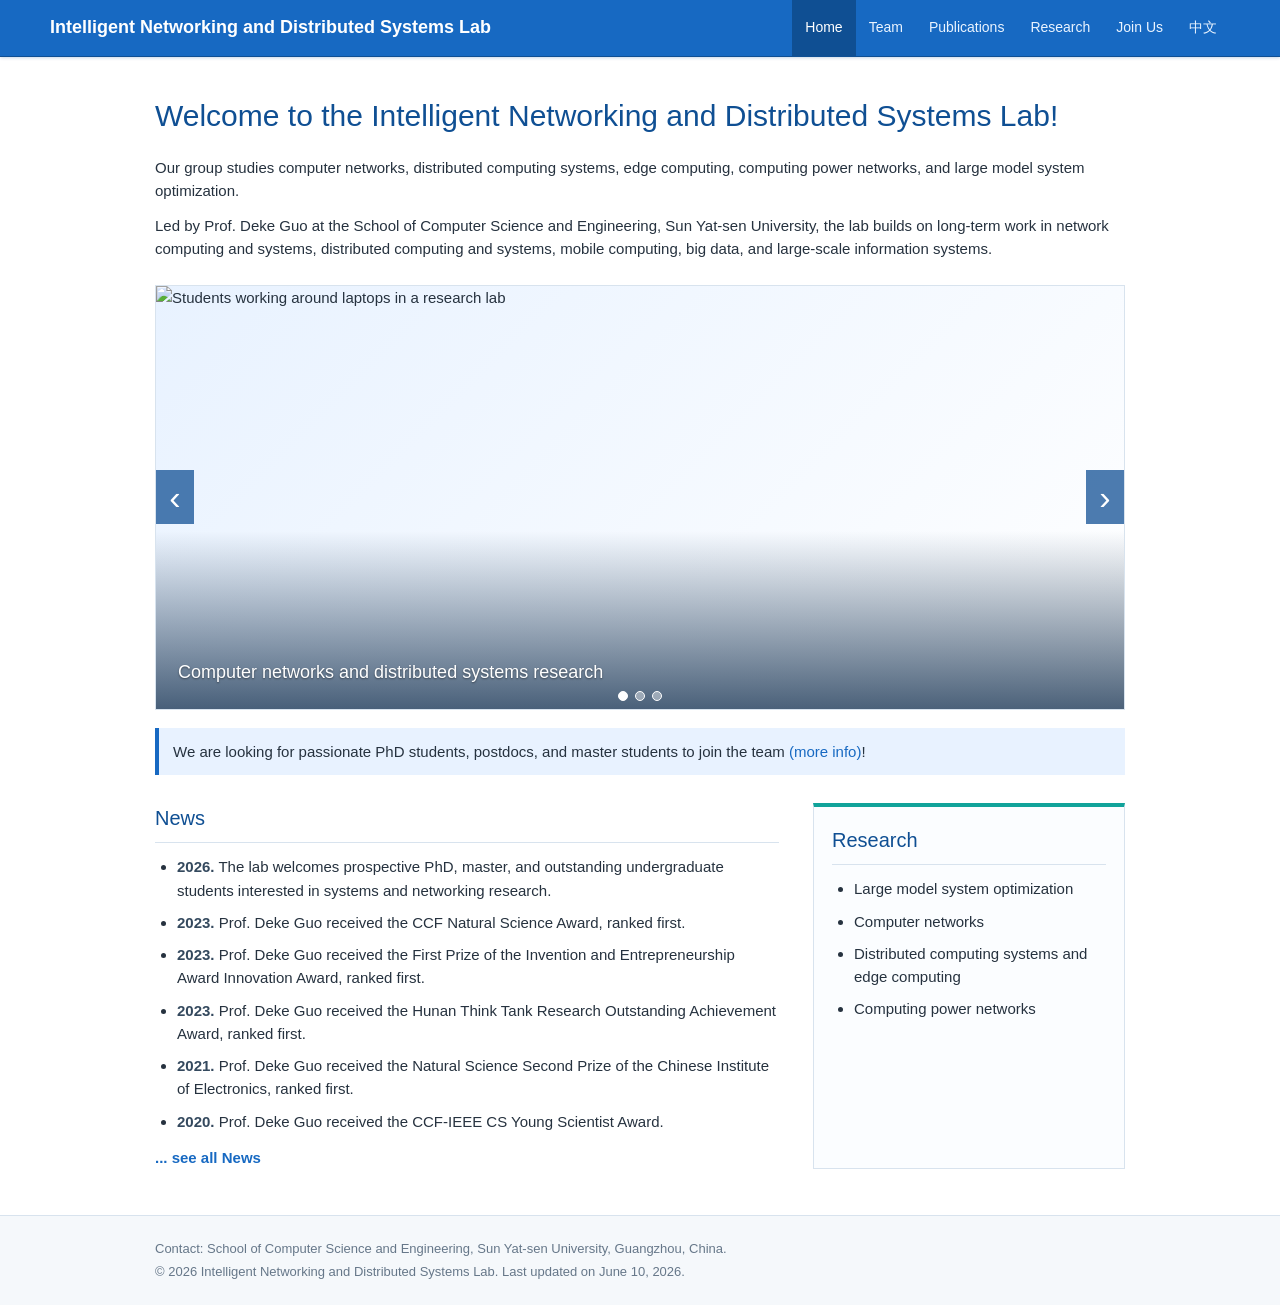
==== commit ce182537: "Remove carousel image and tighten Chinese dates" ====
--- a/index.html
+++ b/index.html
@@ -49,10 +49,6 @@
             <figcaption>Research work, prototypes, and publication highlights</figcaption>
           </figure>
           <figure class="slide">
-            <img src="https://images.unsplash.com/photo-1531482615713-2afd69097998?auto=format&fit=crop&w=1400&q=80" alt="Research team collaborating in a meeting">
-            <figcaption>Students and faculty building systems together</figcaption>
-          </figure>
-          <figure class="slide">
             <img src="https://images.unsplash.com/photo-1517048676732-d65bc937f952?auto=format&fit=crop&w=1400&q=80" alt="Academic discussion around a conference table">
             <figcaption>Seminars, workshops, and collaborative discussions</figcaption>
           </figure>
@@ -69,7 +65,6 @@
           <button class="active" type="button" aria-label="Show slide 1"></button>
           <button type="button" aria-label="Show slide 2"></button>
           <button type="button" aria-label="Show slide 3"></button>
-          <button type="button" aria-label="Show slide 4"></button>
         </div>
       </section>
 
@@ -264,6 +259,6 @@
     </div>
   </footer>
 
-  <script src="script.js"></script>
+  <script src="script.js?v=20260615-2"></script>
 </body>
 </html>
--- a/styles.css
+++ b/styles.css
@@ -110,8 +110,8 @@
 }
 
 .page {
-  width: min(1180px, calc(100% - 32px));
-  margin: 28px auto 42px;
+  width: min(970px, calc(100% - 32px));
+  margin: 36px auto 46px;
 }
 
 .view {
@@ -120,6 +120,12 @@
 
 .view.active {
   display: block;
+}
+
+.view,
+.subpage,
+.team-page {
+  scroll-margin-top: 76px;
 }
 
 .intro h1 {
@@ -297,8 +303,8 @@
 }
 
 .page-lead {
-  max-width: 1040px;
-  margin: 0 0 28px;
+  max-width: 900px;
+  margin: 0 0 36px;
 }
 
 :lang(zh-CN) .page-lead,
@@ -324,8 +330,6 @@
 
 .team-section {
   margin-top: 38px;
-  border-top: 1px solid var(--line);
-  padding-top: 14px;
 }
 
 .faculty-list {
@@ -681,9 +685,7 @@
 }
 
 .profile-section {
-  margin-top: 30px;
-  border-top: 1px solid var(--line);
-  padding-top: 14px;
+  margin-top: 34px;
 }
 
 .profile-section h2 {
